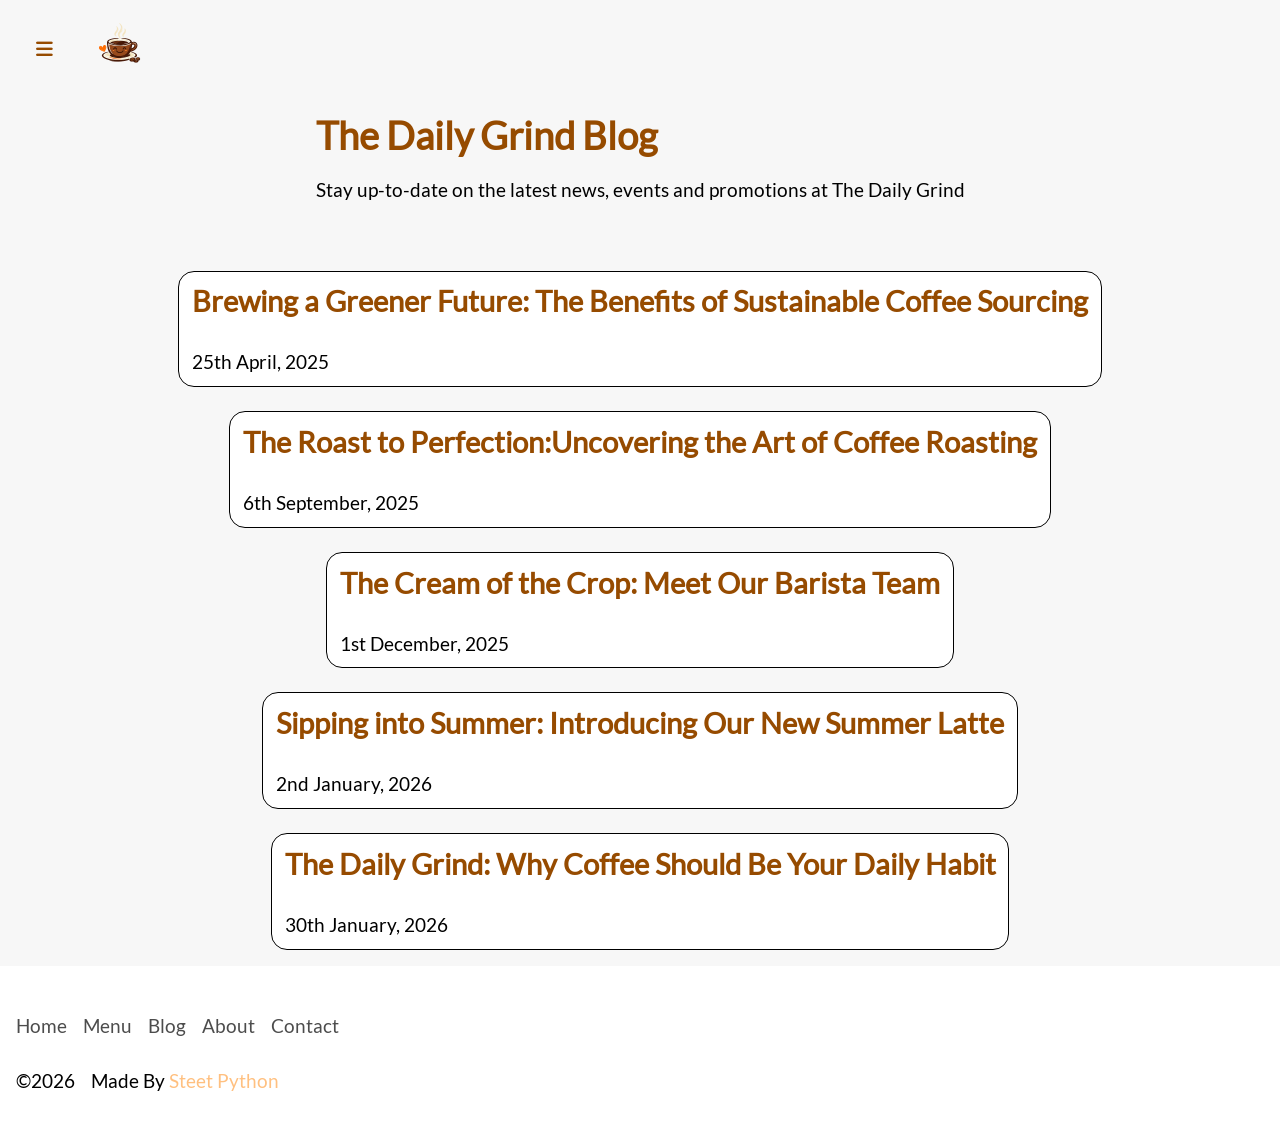
==== blog.html @ 8a69a8ec "My first commit" ====
<!DOCTYPE html>
<html>
<head>
	<meta charset="utf-8">
	<meta name="viewport" content="width=device-width, initial-scale=1">
	<title>Daily Grind - Blog</title>
	<meta name="description" content="we are a cozy coffee shop that serves speciality coffee drinks, sandwitches, and pastries.">
	<meta name="keywords" content="Cozy, High-quality, Friendly, Local, Artisinal">
	<link rel="stylesheet" type="text/css" href="styles/all.min.css">
	<link rel="stylesheet" type="text/css" href="styles/index.css">
	<link rel="stylesheet" type="text/css" href="styles/blog.css">
	<script src="scripts/jquery.min.js"></script>
	<script src="scripts/index.js"></script>
</head>
<body>
<header>
	<div class="header">
		<div class="menu-btn"><span class="fa-solid fa-bars"></span></div>
		<img class="logo" src="images/file_00000000bf1c71f481b5ff13a850b9d8.png" />
	</div>
	<nav class="menu-box">
		<ul>
			<li class="menu-item"><a href="index.html">Home</a></li>
			<li class="menu-item"><a href="menu.html">Menu</a></li>
			<li class="menu-item"><a href="blog.html">Blog</a></li>
			<li class="menu-item"><a href="contact.html">Contact Us</a></li>
			<li class="menu-item"><a href="about.html">About Us</a></li>
		</ul>
	</nav>
</header>
 
 <main>
 	<div class="m-header">
 	<h1 class="blog-heading">The Daily Grind Blog</h1>
 	<p class="description">Stay up-to-date on the latest news, events and promotions at The Daily Grind</p>
 	</div>

 	<div class="m-body">
 		<div class="post">
 			<h2 class="title">Brewing a Greener Future: The Benefits of Sustainable Coffee Sourcing</h2>
 			<p class="content"></p>
 			<p class="date">25th April, 2025</p>
 		</div>

 		<div class="post">
 			<h2 class="title">The Roast to Perfection:Uncovering the Art of Coffee Roasting</h2>
 			<p class="content"></p>
 			<p class="date">6th September, 2025</p>
 		</div>

 		<div class="post">
 			<h2 class="title">The Cream of the Crop: Meet Our Barista Team</h2>
 			<p class="content"></p>
 			<p class="date">1st December, 2025</p>
 		</div>
 		<div class="post">
 			<h2 class="title">Sipping into Summer: Introducing Our New Summer Latte</h2>
 			<p class="content"></p>
 			<p class="date">2nd January, 2026</p>
 		</div>

 		<div class="post">
 			<h2 class="title">The Daily Grind: Why Coffee Should Be Your Daily Habit</h2>
 			<p class="content"></p>
 			<p class="date">30th January, 2026</p>
 		</div>

 		</div>
 </main>
<footer>
<nav class="sitemaps">
	<a href="index.html" >Home</a>
	<a href="menu.html" >Menu</a>
	<a href="blog.htm">Blog</a>
	<a href="about.html">About</a>
	<a href="contact.html" >Contact</a>
</nav>

<div class="footer">
	<p class="copyright">&copy;2026</p>
	<div class="acknowlegment">
		Made By <a href="https://george-ofori.vercel.app" class="author">Steet Python</a>
	</div>
</div>
 </footer>
</body>
</html>
---- styles/index.css ----
header{
	display: flex;
	flex-direction: column;
	align-items: stretch;
}

@font-face{
	src: url("../webfonts/Lato-Regular.ttf")
	format("truetype");
	font-family: Lato;
}

:root{
	--primary-color: rgba(150, 75, 0, 1);
	--secondary-color: rgba(247, 247, 247, 1);
	--accent: rgba(255, 192, 128, 1);
	--font-size: 1.2rem;
	--default-font: Lato, san-serif;
}

*{
	box-sizing: border-box;
	margin: 0;
	padding: 0;
}

body{
	font-family: var(--default-font);
	font-size: var(--font-size);
}

.header{
	display: flex;
	flex-direction: row;
	gap: 2rem;
	padding: 1rem 2rem;
	align-items: center;
	background: var(--secondary-color);
	width: 100%;
	position: fixed;
	top: 0;
	left: 0;
	right: 0;
}

.menu-btn{
	color: var(--primary-color);
	cursor: pointer;
}

.menu-btn:hover{
    box-shadow: 0.1rem 0.1rem 0.2rem var(--primary-color);
}

.logo{
	width: 4rem;
	border-radius: 1rem;
}

.menu-box{
	background: var(--primary-color);
	border-radius: 0 1rem 1rem 0;
	height: 100%;
	display: flex;
	flex-direction: column;
	gap: 2rem;
	padding: 2rem;
	position: fixed;
	align-self: flex-start;
	margin-top: 6rem;
	transform: translateX(-100%);
	transition: transform 0.7s ease ;
}

.menu-box ul{
	list-style-type: none;
	display: flex;
	flex-direction: column;
	gap: 1.2rem;
}

.menu-box ul li a:link, .menu-box ul li a:visited{
	color: var(--secondary-color);
	text-decoration: none;
	display: block;
	padding: 1rem;
	border-radius: 0.5rem;
}

.menu-box ul li a:hover, .menu-box ul li a:active{
	background: rgba(255, 255, 255, 0.4);
}

main{
	margin: 6rem 0 0 0;
}

.section-1{
	display: flex;
	flex-direction: column;
	gap: 3rem;
	padding-bottom: 2rem;
}

.sub-section-1{
	display: flex;
	flex-direction: column;
	gap: 2rem;
	align-items: flex-start;
	padding: 2.5rem 2rem;
}

@keyframes expand_contract{
	0%{
		scale: 1;
	}

	100%{
		scale: 2;
	}
}

.cta-btn-1{
	background: var(--primary-color);
	color: var(--secondary-color);
	padding: 1rem 2rem;
	border-radius: 1rem;
	border: 0.1rem solid var(--primary-color);
	cursor: pointer;
	animation-name: expand_contract;
	animation-duration: 1s;
	animation-fill-mode: forwards;
	animation-iteration-count: infinite;
	transition: opacity .6s ease;
}

.cta-btn-1:active{
	opacity: .5;
}

.cta-btn-1:hover{
	box-shadow: 0.1rem 0.1rem 0.2rem var(--primary-color);
}

.coffee-img{
	width: 19rem;
	margin: 1.5rem;
	border-radius: 2rem;
}

.coffee-img:hover{
	filter: blur(0.5rem);

}

.section-2{
	display: flex;
	flex-direction: column;
	gap: 3rem;
}

.part-1, .part-2{
	display: flex;
	flex-direction: column;
	gap: 2rem;
	padding: 2rem 1rem;
}

.part-1 h2{
	color: var(--primary-color);
}

.part-1 .description{
	line-height: 1.7;
}

.drink{
	display: flex;
	flex-direction: column;
    gap: 2rem;
    padding: 1rem;
    border-radius: 1rem;
    background: var(--secondary-color);
    align-items: center;
    margin: 0 2rem;
    transition: border 0.7s ease;
}

.drink:hover{
	border: 0.1rem solid var(--primary-color);
}

.cappuccino, .mocha-madness, .caramel-delight{
	width: 10rem;
	border-radius: 1rem;
}

.pricing{
	display: flex;
	flex-direction: row;
	gap: 1rem;
	justify-content: flex-start;
	align-items: center;
}

.price{
	font-weight: bold;
}

.buy-btn{
	color: var(--secondary-color);
	background: var(--primary-color);
	border: 0.1rem solid var(--primary-color);
	padding: 1rem;
	border-radius: .5rem;
	transition: opacity .6s ease;
	cursor: pointer;
}

.buy-btn:active{
	opacity: .6;
}

.section-3{
	display: flex;
	flex-direction: column;
	align-items: center;
	gap: 2rem;
	background: url("../images/1769259361879.jpg");
	background-position: center;
	background-size: cover;
	padding: 4rem 2rem;
	color: var(--secondary-color);
}

.section-3 .description{
	text-align: center;
}

.subscribe{
	color: var(--primary-color);
	background: var(--secondary-color);
	padding: 1rem;
	border-radius: 1rem;
	border: 0.1rem solid var(--secondary-color);
	font-weight: bold;
	transition: box-shadow 0.8s ease;
	cursor: pointer;
}

.subscribe:active{
	box-shadow: .1rem .1rem .4rem var(--primary-color);
}

footer{
	display: flex;
	flex-direction: column;
	gap: 2rem;
	margin: 2rem 0;
	padding: 1rem;
}

.sitemaps, .footer{
	display: flex;
	flex-direction: row;
	gap: 1rem;
}

.sitemaps a:link, .sitemaps a:visited{
	color: rgba(0, 0, 0, 0.7);
	text-decoration: none;
}

.sitemaps a:hover, .sitemaps a:active{
	color: var(--accent);
}

.author:link, .author:visited{
	color: var(--accent);
	text-decoration: none;
}

@media screen and (min-width: 922px){
	.section-1{
		flex-direction: row;
		justify-content: space-between;
		align-items: center;
		padding: 0 2rem;
	}

	.part-2{
		flex-direction: row;
		align-items: stretch;
		justify-content: center;
	}

	.drink{
		padding: 2rem;
	}
}
---- styles/blog.css ----
main{
	background: var(--secondary-color);
	display: flex;
	flex-direction: column;
	gap: 2rem;
	align-items: center;
	width: auto;
}

.m-header{
	display: flex;
	flex-direction: column;
	gap: 1rem;
	padding: 1rem;
}

.blog-heading{
	color: var(--primary-color);
}

.description{
	line-height: 1.7;
	text-align: center;
}

.m-body{
	display: flex;
	flex-direction: column;
	gap: 1.5rem;
	padding: 1rem;
	align-items: center;
}

.post{
	display: flex;
	flex-direction: column;
	gap: 1rem;
	padding: 0.8rem;
	background: white;
	border-radius: 1rem;
	transition: 0.6s all ease;
	border: 0.1rem solid;
}

.post:hover{	
	box-shadow: 0.1rem 0.1rem 0.2rem;
}

.title{
	color: var(--primary-color);
}

.content{
	line-height: 1.8;
}
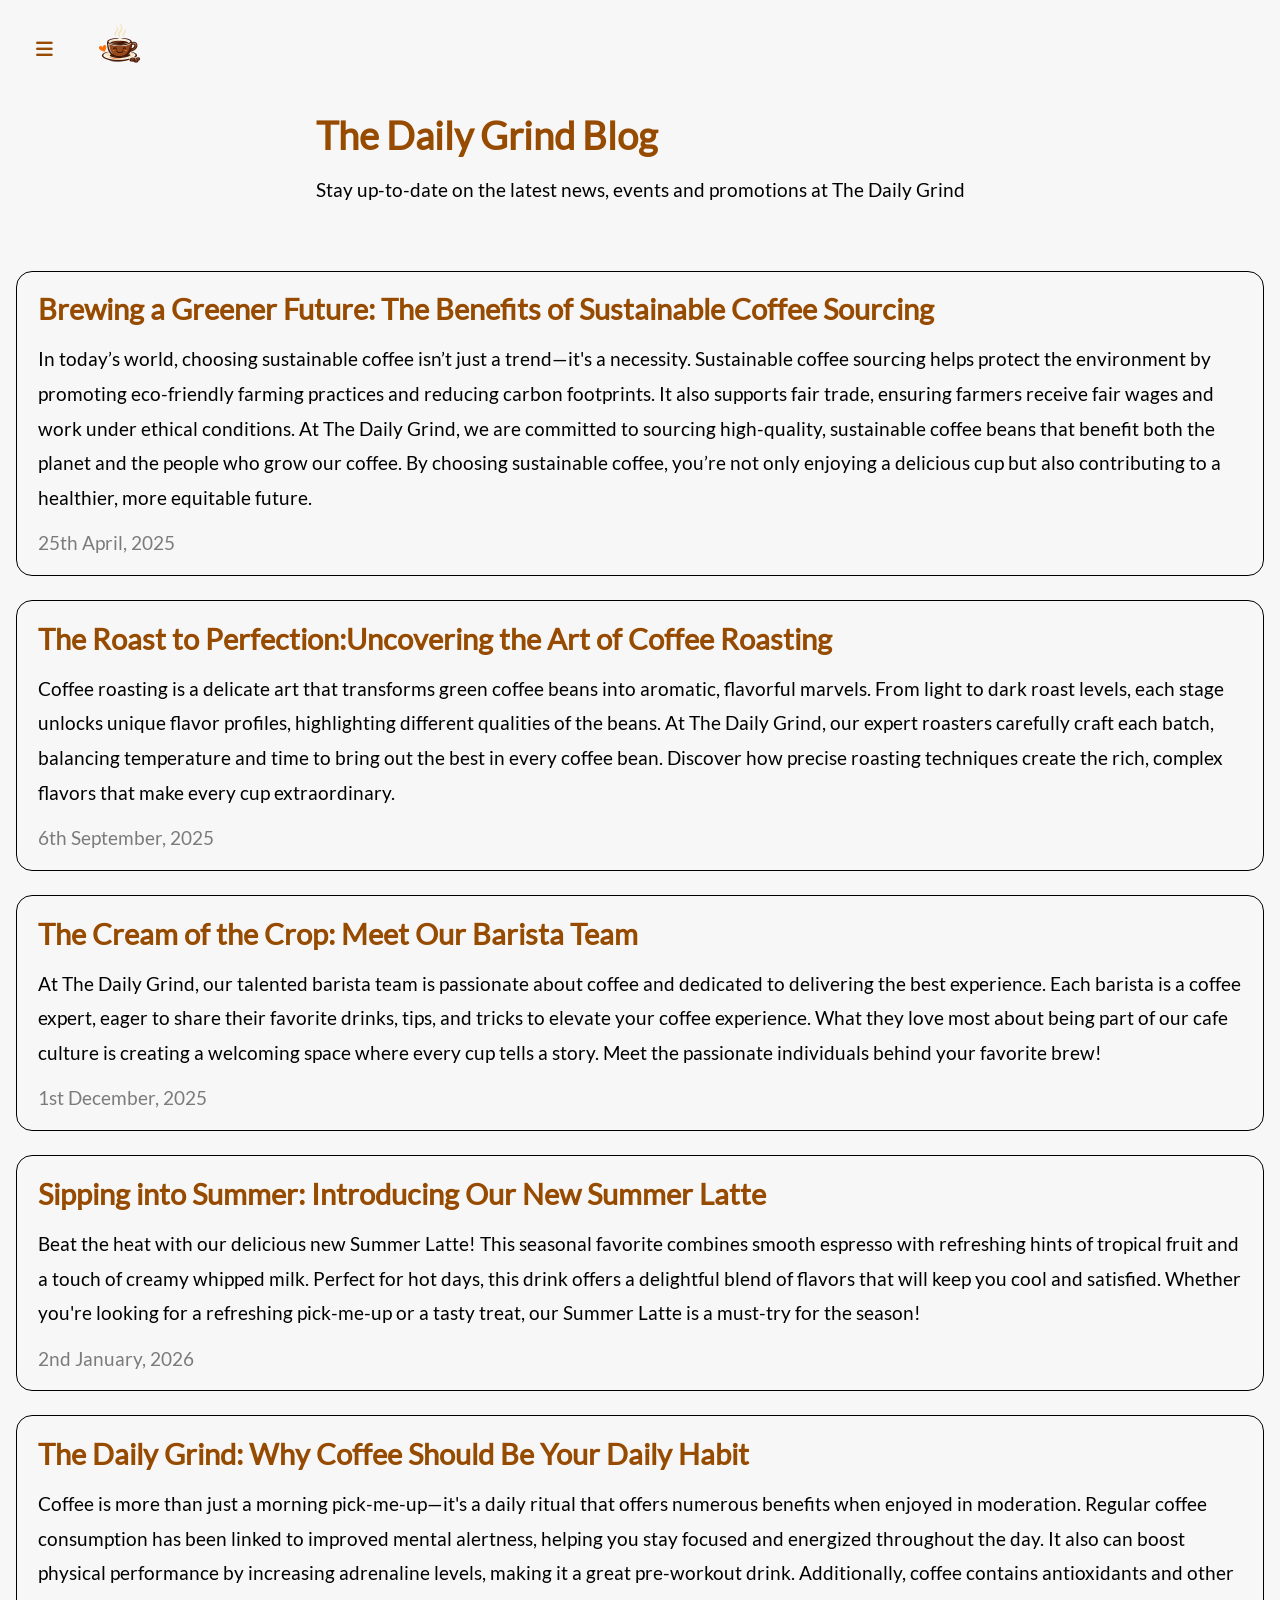
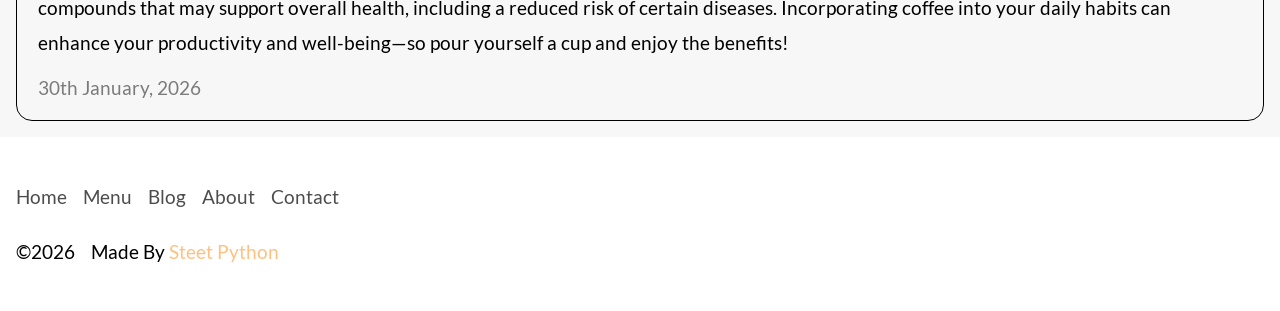
==== commit a73f662f: "contact completed" ====
--- a/blog.html
+++ b/blog.html
@@ -11,6 +11,7 @@
 	<link rel="stylesheet" type="text/css" href="styles/blog.css">
 	<script src="scripts/jquery.min.js"></script>
 	<script src="scripts/index.js"></script>
+	<script src="scripts/blog.js"></script>
 </head>
 <body>
 <header>
@@ -38,30 +39,35 @@
  	<div class="m-body">
  		<div class="post">
  			<h2 class="title">Brewing a Greener Future: The Benefits of Sustainable Coffee Sourcing</h2>
- 			<p class="content"></p>
+ 			<p class="content">In today’s world, choosing sustainable coffee isn’t just a trend—it's a necessity. Sustainable coffee sourcing helps protect the environment by promoting eco-friendly farming practices and reducing carbon footprints. It also supports fair trade, ensuring farmers receive fair wages and work under ethical conditions. At The Daily Grind, we are committed to sourcing high-quality, sustainable coffee beans that benefit both the planet and the people who grow our coffee. By choosing sustainable coffee, you’re not only enjoying a delicious cup but also contributing to a healthier, more equitable future.
+</p>
  			<p class="date">25th April, 2025</p>
  		</div>
 
  		<div class="post">
  			<h2 class="title">The Roast to Perfection:Uncovering the Art of Coffee Roasting</h2>
- 			<p class="content"></p>
+ 			<p class="content">Coffee roasting is a delicate art that transforms green coffee beans into aromatic, flavorful marvels. From light to dark roast levels, each stage unlocks unique flavor profiles, highlighting different qualities of the beans. At The Daily Grind, our expert roasters carefully craft each batch, balancing temperature and time to bring out the best in every coffee bean. Discover how precise roasting techniques create the rich, complex flavors that make every cup extraordinary.
+</p>
  			<p class="date">6th September, 2025</p>
  		</div>
 
  		<div class="post">
  			<h2 class="title">The Cream of the Crop: Meet Our Barista Team</h2>
- 			<p class="content"></p>
+ 			<p class="content">At The Daily Grind, our talented barista team is passionate about coffee and dedicated to delivering the best experience. Each barista is a coffee expert, eager to share their favorite drinks, tips, and tricks to elevate your coffee experience. What they love most about being part of our cafe culture is creating a welcoming space where every cup tells a story. Meet the passionate individuals behind your favorite brew!
+</p>
  			<p class="date">1st December, 2025</p>
  		</div>
  		<div class="post">
  			<h2 class="title">Sipping into Summer: Introducing Our New Summer Latte</h2>
- 			<p class="content"></p>
+ 			<p class="content">Beat the heat with our delicious new Summer Latte! This seasonal favorite combines smooth espresso with refreshing hints of tropical fruit and a touch of creamy whipped milk. Perfect for hot days, this drink offers a delightful blend of flavors that will keep you cool and satisfied. Whether you're looking for a refreshing pick-me-up or a tasty treat, our Summer Latte is a must-try for the season!
+</p>
  			<p class="date">2nd January, 2026</p>
  		</div>
 
  		<div class="post">
  			<h2 class="title">The Daily Grind: Why Coffee Should Be Your Daily Habit</h2>
- 			<p class="content"></p>
+ 			<p class="content">Coffee is more than just a morning pick-me-up—it's a daily ritual that offers numerous benefits when enjoyed in moderation. Regular coffee consumption has been linked to improved mental alertness, helping you stay focused and energized throughout the day. It also can boost physical performance by increasing adrenaline levels, making it a great pre-workout drink. Additionally, coffee contains antioxidants and other compounds that may support overall health, including a reduced risk of certain diseases. Incorporating coffee into your daily habits can enhance your productivity and well-being—so pour yourself a cup and enjoy the benefits!
+</p>
  			<p class="date">30th January, 2026</p>
  		</div>
 
--- a/styles/index.css
+++ b/styles/index.css
@@ -41,6 +41,7 @@
 	top: 0;
 	left: 0;
 	right: 0;
+	z-index: 999;
 }
 
 .menu-btn{
@@ -70,6 +71,7 @@
 	margin-top: 6rem;
 	transform: translateX(-100%);
 	transition: transform 0.7s ease ;
+	z-index: 999;
 }
 
 .menu-box ul{
@@ -112,11 +114,11 @@
 
 @keyframes expand_contract{
 	0%{
-		scale: 1;
+		transform: scale(1.0);
 	}
 
 	100%{
-		scale: 2;
+		transform: scale(1.2);
 	}
 }
 
--- a/styles/blog.css
+++ b/styles/blog.css
@@ -4,7 +4,7 @@
 	flex-direction: column;
 	gap: 2rem;
 	align-items: center;
-	width: auto;
+	margin: 0, auto;
 }
 
 .m-header{
@@ -35,11 +35,12 @@
 	display: flex;
 	flex-direction: column;
 	gap: 1rem;
-	padding: 0.8rem;
-	background: white;
+	padding: 1.3rem;
 	border-radius: 1rem;
 	transition: 0.6s all ease;
 	border: 0.1rem solid;
+	transform: translate(50%, 0);
+	transition: all 0.6s ease;
 }
 
 .post:hover{	
@@ -52,4 +53,8 @@
 
 .content{
 	line-height: 1.8;
+}
+
+.date{
+	color: rgba(0, 0, 0, 0.5);
 }
